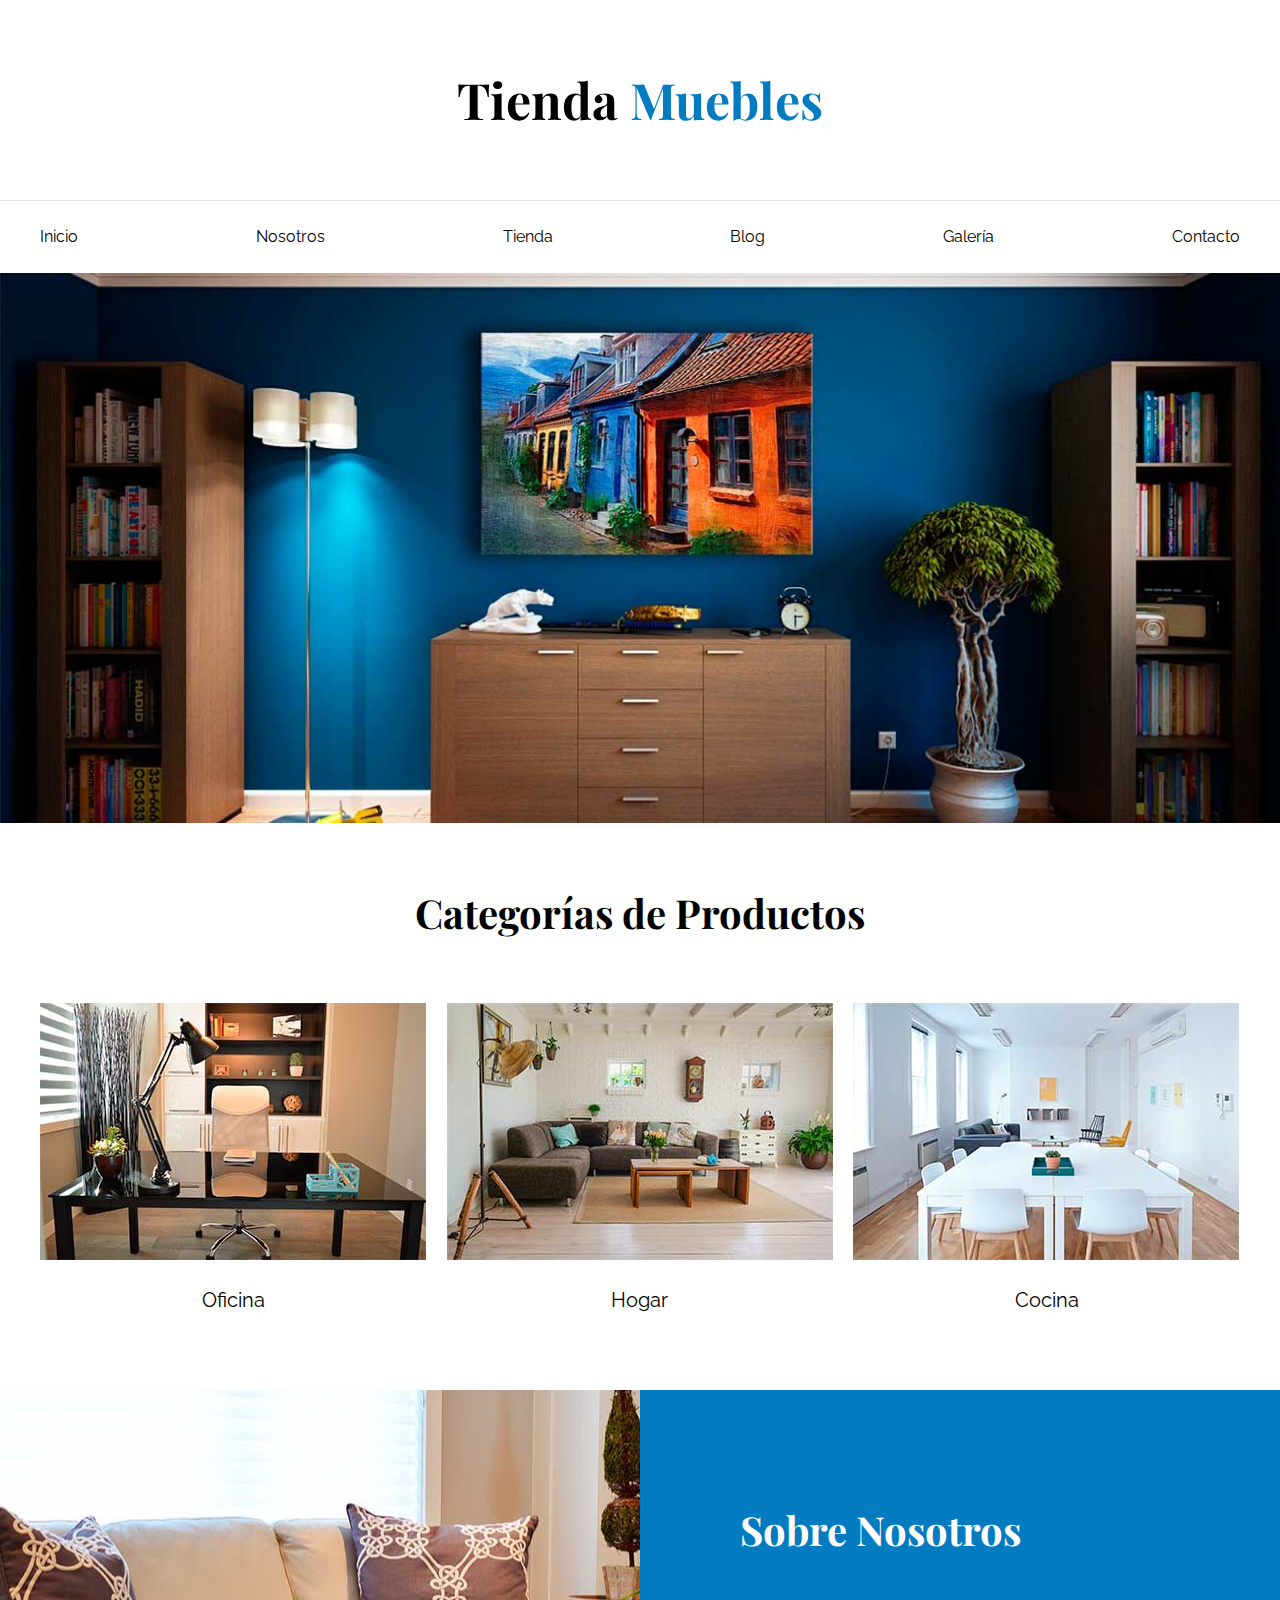
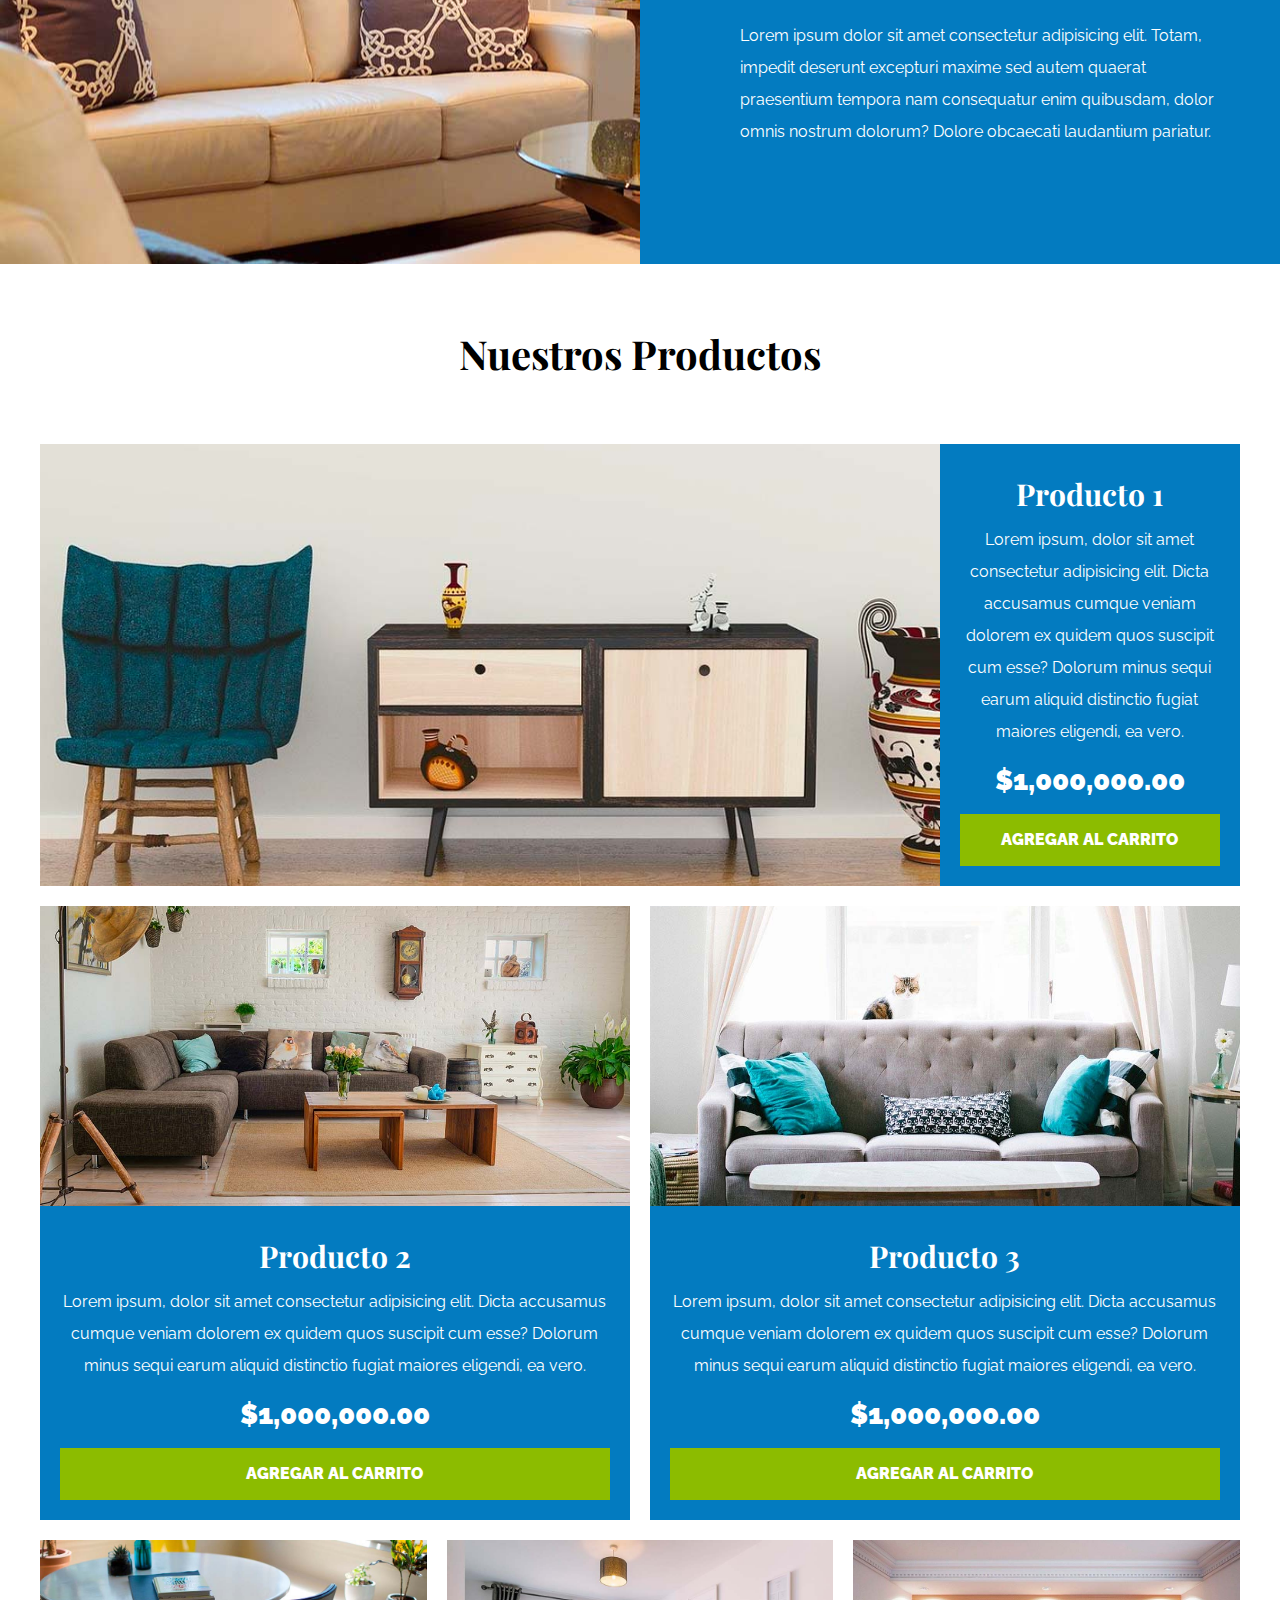
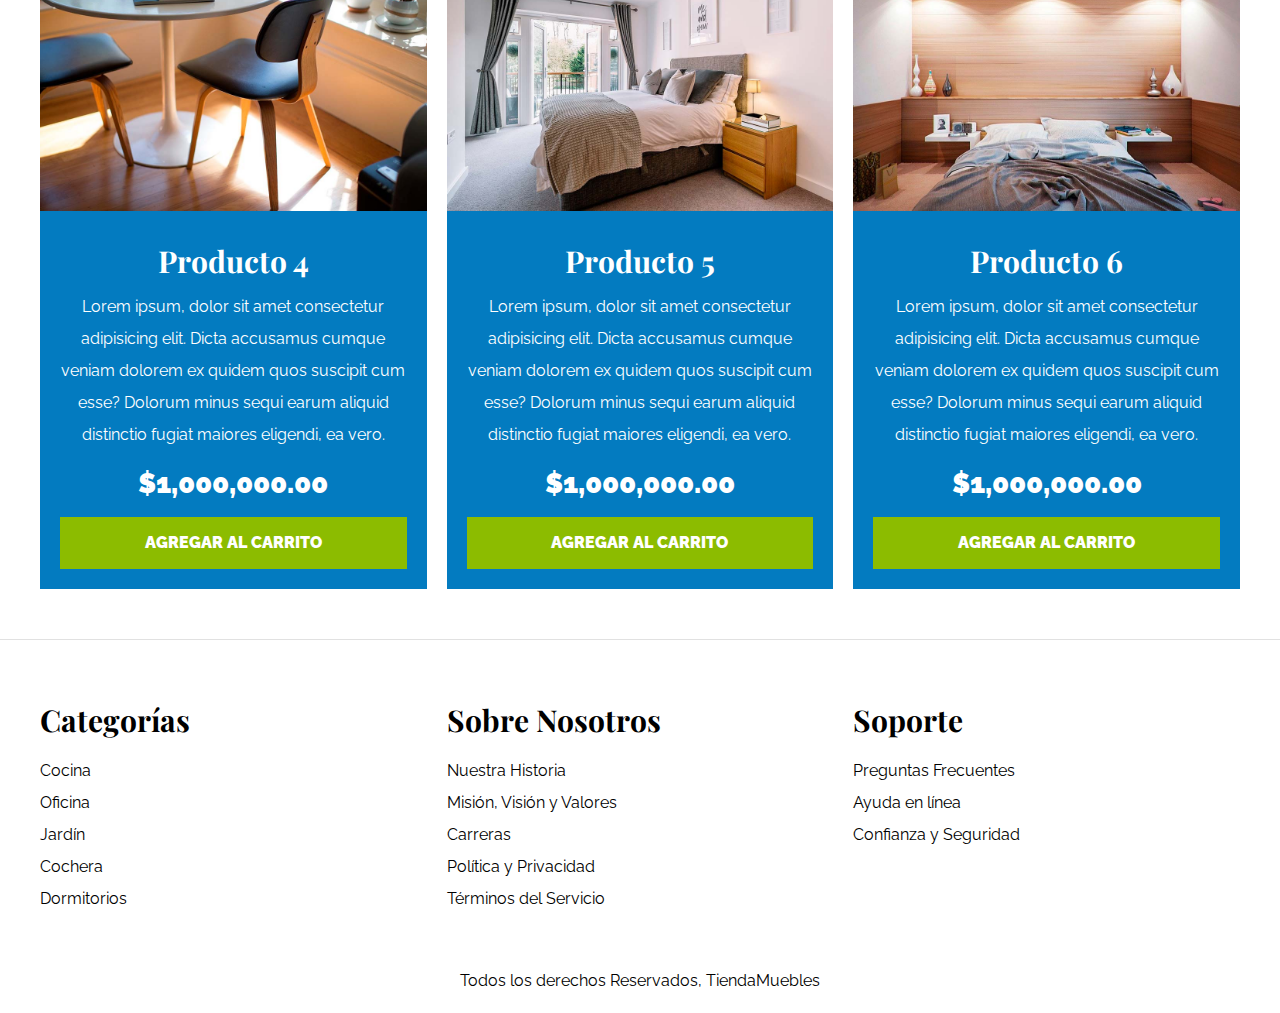
==== index.html @ 2558ff6e "First commit" ====
<!DOCTYPE html>
<html lang="es">
<head>
  <meta charset="UTF-8">
  <meta http-equiv="X-UA-Compatible" content="IE=edge">
  <meta name="viewport" content="width=device-width, initial-scale=1.0">
  <title>Ecommerce - Home</title>
  <link rel="stylesheet" href="css/normalize.css">
  <link rel="preconnect" href="https://fonts.googleapis.com">
  <link rel="preconnect" href="https://fonts.gstatic.com" crossorigin>
  <link href="https://fonts.googleapis.com/css2?family=Playfair+Display:wght@700&family=Raleway:wght@400;700;900&display=swap" rel="stylesheet">
  <link rel="stylesheet" href="css/app.css">
</head>
<body>
  <header>
    <h1 class="nombre-sitio">Tienda <span>Muebles</span></h1>
  </header>
  
  <div class="contenedor-navegacion">
    <nav class="nav-principal contenedor">
      <a href="index.html">Inicio</a>
      <a href="nosotros.html">Nosotros</a>
      <a href="tienda.html">Tienda</a>
      <a href="blog.html">Blog</a>
      <a href="galeria.html">Galería</a>
      <a href="contacto.html">Contacto</a>
    </nav>
  </div>
  
  <div class="hero"></div>
  
  <section class="contenedor categorias">
    <h2 class="text-center">Categorías de Productos</h2>
    
    <div class="listado-categorias">
      <div class="categoria">
        <img src="img/categoria1.jpg" alt="Imagen Categoría">
        <a href="#">Oficina</a>
      </div>
      
      <div class="categoria">
        <img src="img/categoria2.jpg" alt="Imagen Categoría">
        <a href="#">Hogar</a>
      </div>
      
      <div class="categoria">
        <img src="img/categoria3.jpg" alt="Imagen Categoría">
        <a href="#">Cocina</a>
      </div>
    </div>
    
  </section>
  
  <section class="sobre-nosotros">
    <div class="contenedor sobre-nosotros-flex">
      <div class="texto-nosotros">
        <h2>Sobre Nosotros</h2>
        <p>
          Lorem ipsum dolor sit amet consectetur adipisicing elit. Totam, impedit deserunt excepturi maxime sed autem quaerat praesentium tempora nam consequatur enim quibusdam, dolor omnis nostrum dolorum? Dolore obcaecati laudantium pariatur.
        </p>
      </div>
    </div>
  </section>
  
  <main class="contenido-principal contenedor">
    <h2 class="text-center">Nuestros Productos</h2>
    <div class="listado-productos">
      <div class="producto">
        <img src="img/producto1.jpg" alt="Imagen Producto">
        
        <div class="texto-producto">
          <h3>Producto 1</h3>
          <p>
            Lorem ipsum, dolor sit amet consectetur adipisicing elit. Dicta accusamus cumque veniam dolorem ex quidem quos suscipit cum esse? Dolorum minus sequi earum aliquid distinctio fugiat maiores eligendi, ea vero.
          </p>
          <p class="precio">
            $1,000,000.00
          </p>
          <a class="btn" href="#">Agregar al Carrito</a>
        </div> <!-- Info Producto -->
      </div> <!-- Producto -->
      
      <div class="producto">
        <img src="img/producto2.jpg" alt="Imagen Producto">
        
        <div class="texto-producto">
          <h3>Producto 2</h3>
          <p>
            Lorem ipsum, dolor sit amet consectetur adipisicing elit. Dicta accusamus cumque veniam dolorem ex quidem quos suscipit cum esse? Dolorum minus sequi earum aliquid distinctio fugiat maiores eligendi, ea vero.
          </p>
          <p class="precio">
            $1,000,000.00
          </p>
          <a class="btn" href="#">Agregar al Carrito</a>
        </div> <!-- Info Producto -->
      </div> <!-- Producto -->
      
      <div class="producto">
        <img src="img/producto3.jpg" alt="Imagen Producto">
        
        <div class="texto-producto">
          <h3>Producto 3</h3>
          <p>
            Lorem ipsum, dolor sit amet consectetur adipisicing elit. Dicta accusamus cumque veniam dolorem ex quidem quos suscipit cum esse? Dolorum minus sequi earum aliquid distinctio fugiat maiores eligendi, ea vero.
          </p>
          <p class="precio">
            $1,000,000.00
          </p>
          <a class="btn" href="#">Agregar al Carrito</a>
        </div> <!-- Info Producto -->
      </div> <!-- Producto -->
      
      <div class="producto">
        <img src="img/producto4.jpg" alt="Imagen Producto">
        
        <div class="texto-producto">
          <h3>Producto 4</h3>
          <p>
            Lorem ipsum, dolor sit amet consectetur adipisicing elit. Dicta accusamus cumque veniam dolorem ex quidem quos suscipit cum esse? Dolorum minus sequi earum aliquid distinctio fugiat maiores eligendi, ea vero.
          </p>
          <p class="precio">
            $1,000,000.00
          </p>
          <a class="btn" href="#">Agregar al Carrito</a>
        </div> <!-- Info Producto -->
      </div> <!-- Producto -->
      
      <div class="producto">
        <img src="img/producto5.jpg" alt="Imagen Producto">
        
        <div class="texto-producto">
          <h3>Producto 5</h3>
          <p>
            Lorem ipsum, dolor sit amet consectetur adipisicing elit. Dicta accusamus cumque veniam dolorem ex quidem quos suscipit cum esse? Dolorum minus sequi earum aliquid distinctio fugiat maiores eligendi, ea vero.
          </p>
          <p class="precio">
            $1,000,000.00
          </p>
          <a class="btn" href="#">Agregar al Carrito</a>
        </div> <!-- Info Producto -->
      </div> <!-- Producto -->
      
      <div class="producto">
        <img src="img/producto6.jpg" alt="Imagen Producto">
        
        <div class="texto-producto">
          <h3>Producto 6</h3>
          <p>
            Lorem ipsum, dolor sit amet consectetur adipisicing elit. Dicta accusamus cumque veniam dolorem ex quidem quos suscipit cum esse? Dolorum minus sequi earum aliquid distinctio fugiat maiores eligendi, ea vero.
          </p>
          <p class="precio">
            $1,000,000.00
          </p>
          <a class="btn" href="#">Agregar al Carrito</a>
        </div> <!-- Info Producto -->
      </div> <!-- Producto -->
      
    </div> <!-- Fin de Listado de Productos -->
  </main>
  
  <footer class="site-footer">
    <div class="grid-footer contenedor">
      <div>
        <h3>Categorías</h3>
        
        <nav class="footer-menu">
          <a href="#">Cocina</a>
          <a href="#">Oficina</a>
          <a href="#">Jardín</a>
          <a href="#">Cochera</a>
          <a href="#">Dormitorios</a>
        </nav>
      </div>
      
      <div>
        <h3>Sobre Nosotros</h3>
        <nav class="footer-menu">
          <a href="#">Nuestra Historia</a>
          <a href="#">Misión, Visión y Valores</a>
          <a href="#">Carreras</a>
          <a href="#">Política y Privacidad</a>
          <a href="#">Términos del Servicio</a>
        </nav>
      </div>
      
      <div>
        <h3>Soporte</h3>
        <nav class="footer-menu">
          <a href="#">Preguntas Frecuentes</a>
          <a href="#">Ayuda en línea</a>
          <a href="#">Confianza y Seguridad</a>
        </nav>
      </div>
    </div>
    <p class="copyright">
      Todos los derechos Reservados, TiendaMuebles
    </p>
  </footer>
  
</body>
</html>
---- css/app.css ----
html {
  box-sizing: border-box;
  font-size: 62.5%; /* 1REM = 10px */
}

*, *:before, *:after {
  box-sizing: inherit;
}

body {
  font-family: 'Raleway', sans-serif;
  font-size: 1.6rem;
  line-height: 2;
}

/* Globales */

h1, h2, h3 {
  font-family: 'Playfair Display', serif;
  margin: 0 0 5rem 0;
}

h1 {
  font-size: 5rem;
}

h2 {
  font-size: 4rem;
}

h3 {
  font-size: 3rem;
}

a {
  text-decoration: none;
  color: #000;
}

.contenedor {
  max-width: 120rem;
  margin: 0 auto;
}

img {
  max-width: 100%;
  display: block;
}

.btn {
  background-color: #8cbc00;
  display: block;
  color: #FFFFFF;
  text-transform: uppercase;
  font-weight: 900;
  padding: 1rem;
  transition: background-color .3s ease-out;
}
.btn:hover {
  background-color: #769c02;
}

/* Utilidades */

.text-center {
  text-align: center;
}

/* Header y Navegación */

.nombre-sitio {
  margin-top: 5rem;
  text-align: center;
}

.nombre-sitio span {
  color: #037bc0;
}

.contenedor-navegacion {
  border-top: .1rem solid #e1e1e1;
}

.nav-principal {
  padding: 2rem 0;
  display: flex;
  justify-content: space-between;
}

.hero {
  background-image: url(../img/principal.jpg);
  background-repeat: no-repeat;
  background-size: cover;    
  background-position: center center;
  height: 55rem;
}

/* Categorías */
.categorias {
  padding-top: 5rem;
}

.categorias h2 {
  text-align: center;
}

.categoria a {
  text-align: center;
  display: block;
  padding: 2rem;
  font-size: 2rem;
}

.categoria a:hover {
  background-color: #037bc0;
  color: #FFFFFF;
  border-bottom-right-radius: 1rem;
}

.listado-categorias {
  display: grid;
  grid-template-columns: repeat(3, 1fr);
  gap: 2rem;
}

/* Bloque nosotros */

.sobre-nosotros {
  background-image: linear-gradient( to right, transparent 50%, #037bc0 50%, #037bc0 100% ), url(../img/nosotros.jpg);
  background-position: center left;
  margin-top: 5rem;
  padding: 10rem 0;
  background-repeat: no-repeat;
  /* background-size: 100%, 120rem; */
}
.sobre-nosotros-flex {
  display: flex;
  justify-content: flex-end;
}
.texto-nosotros {
  flex-basis: 50%;
  padding-left: 10rem;
  color: #FFF;
}

/* Listado de Productos */

.contenido-principal {
  padding-top: 5rem;
}
.listado-productos {
  display: grid;
  grid-template-columns: repeat(6, 1fr);
  gap: 2rem;
}
.producto:nth-child(1) {
  grid-column-start: 1;
  grid-column-end: 7;
  display: grid;
  grid-template-columns: 3fr 1fr;
}
.producto:nth-child(1) img {
  height: 43rem;
  min-height: 100%;
  width: 100%;
  object-fit: cover;
}
.producto:nth-child(2) {
  grid-column-start: 1;
  grid-column-end: 4;
}
.producto:nth-child(2) img,
.producto:nth-child(3) img {
  height: 30rem;
  width: 100%;
  object-fit: cover;
}
.producto:nth-child(3) {
  grid-column-start: 4;
  grid-column-end: 7;
}
.producto:nth-child(4) {
  grid-column-start: 1;
  grid-column-end: 3;
}
.producto:nth-child(5) {
  grid-column-start: 3;
  grid-column-end: 5;
}
.producto:nth-child(6) {
  grid-column-start: 5;
  grid-column-end: 7;
}
.producto {
  background-color: #037bc0;
}

.texto-producto {
  text-align: center;
  color: #FFFFFF;
  padding: 2rem;
}
.texto-producto h3 {
  margin: 0;
}
.texto-producto p {
  margin: 0 0 .5rem 0;
}
.texto-producto .precio {
  font-size: 2.8rem;
  font-weight: 900;
}

/* Footer */

.site-footer {
  border-top: 1px solid #e1e1e1;
  margin-top: 5rem;
  padding-top: 5rem;
}
.site-footer h3 {
  margin-bottom: .5rem;
}

.grid-footer {
  display: grid;
  grid-template-columns: repeat(3, 1fr);
  gap: 2rem;
}

.footer-menu a {
  display: block;
}

.copyright {
  margin-top: 5rem;
  text-align: center;
}
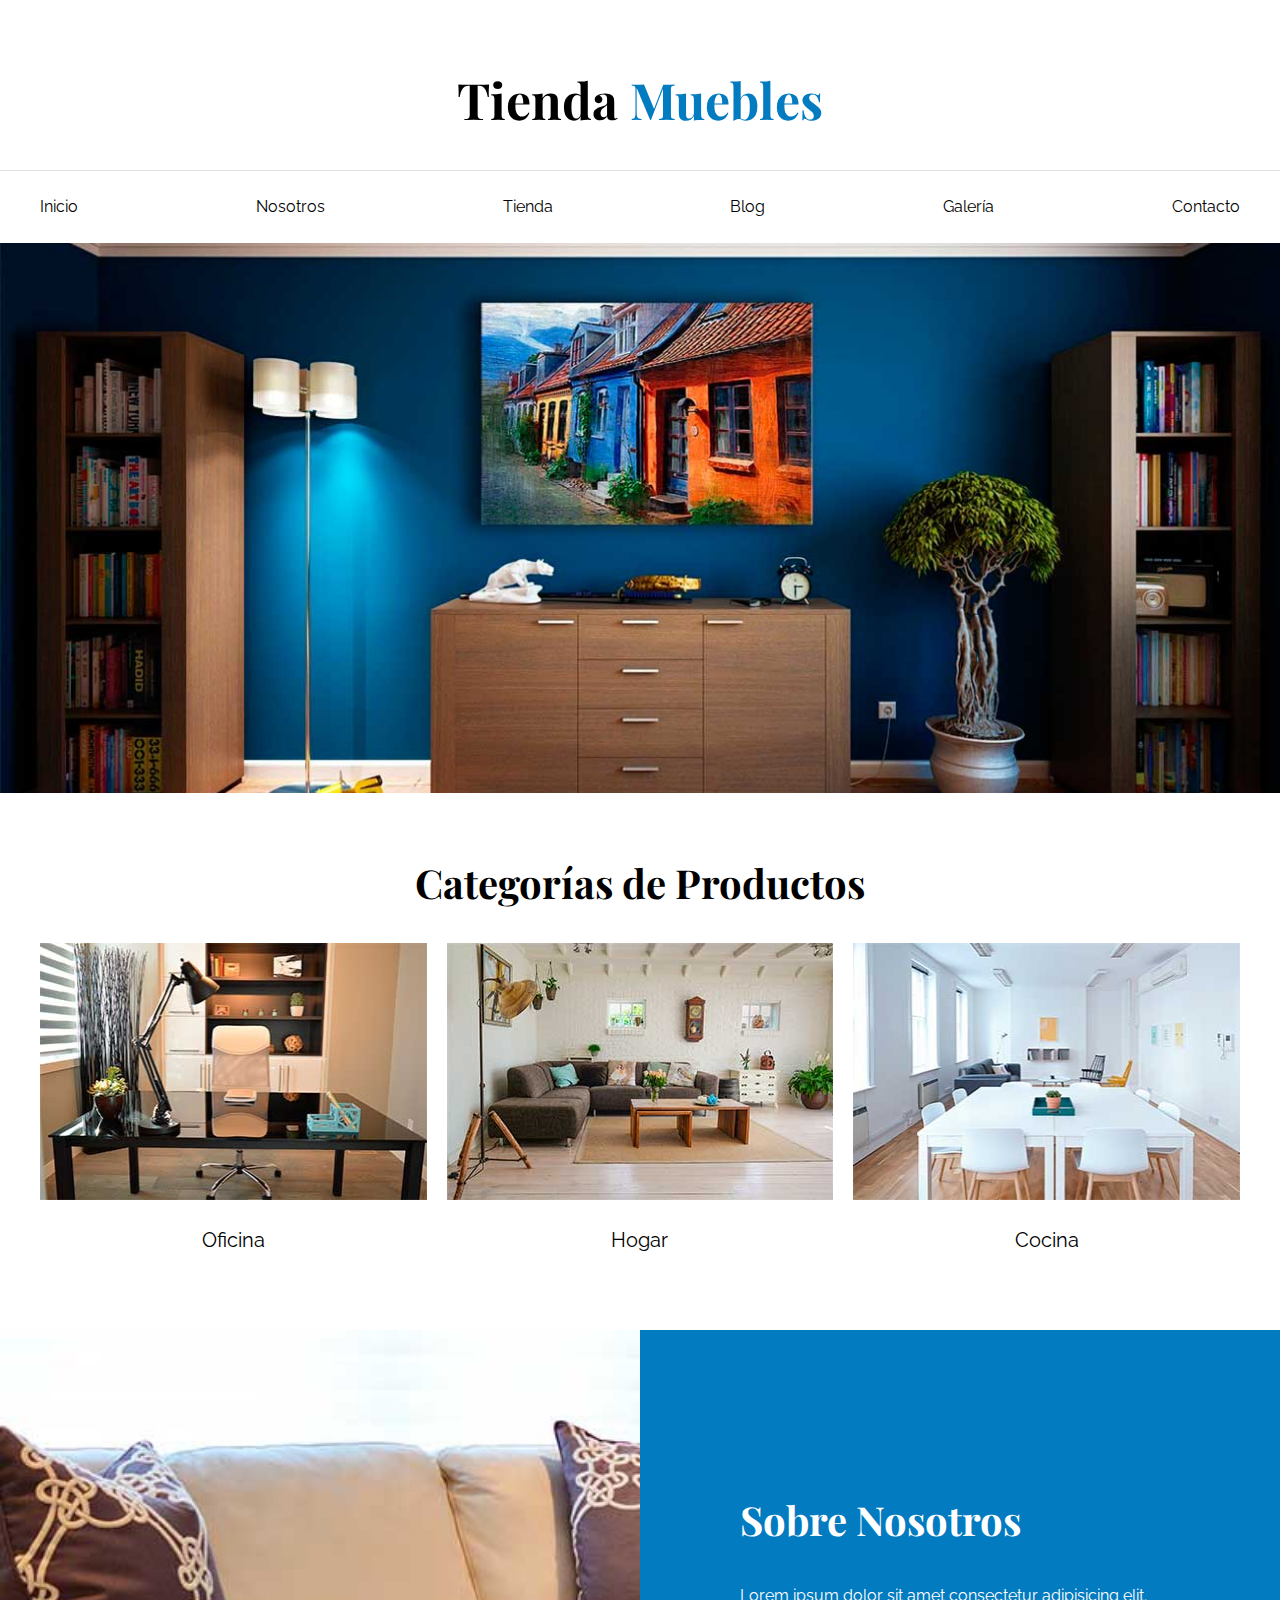
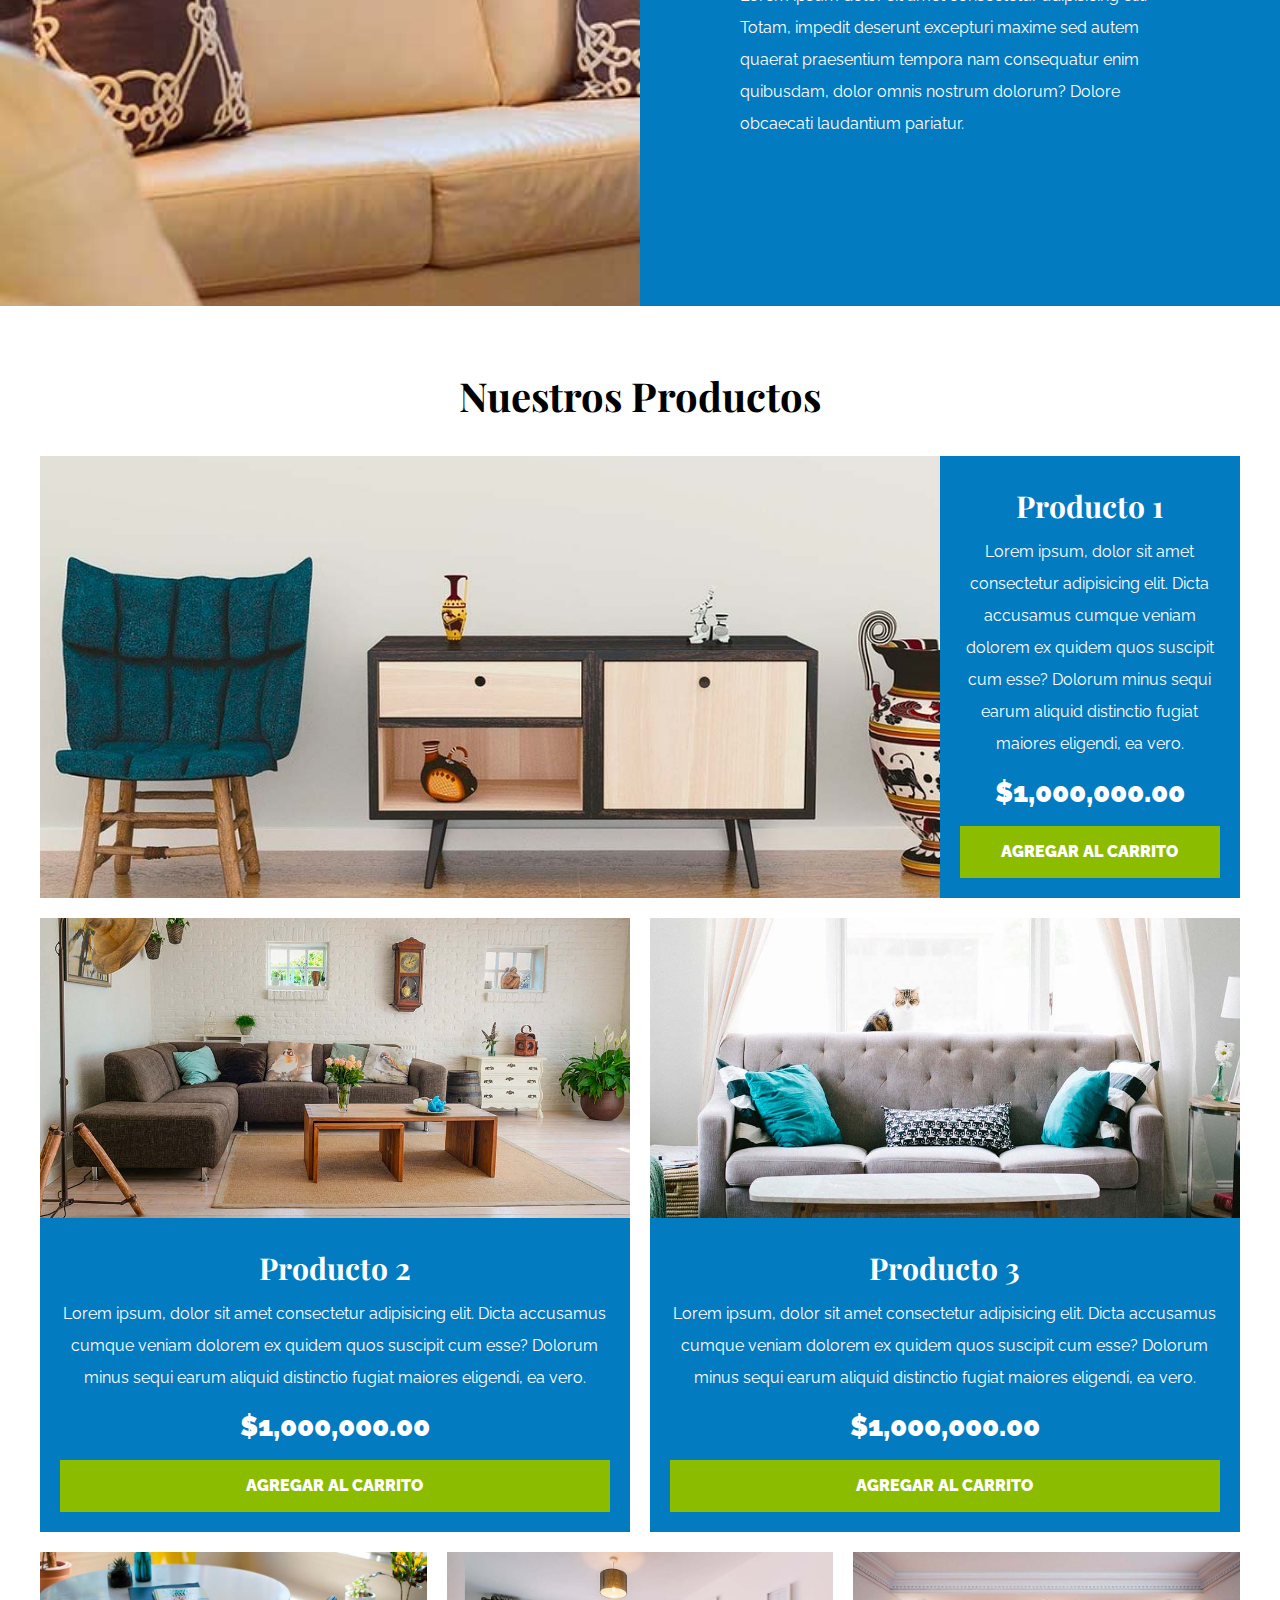
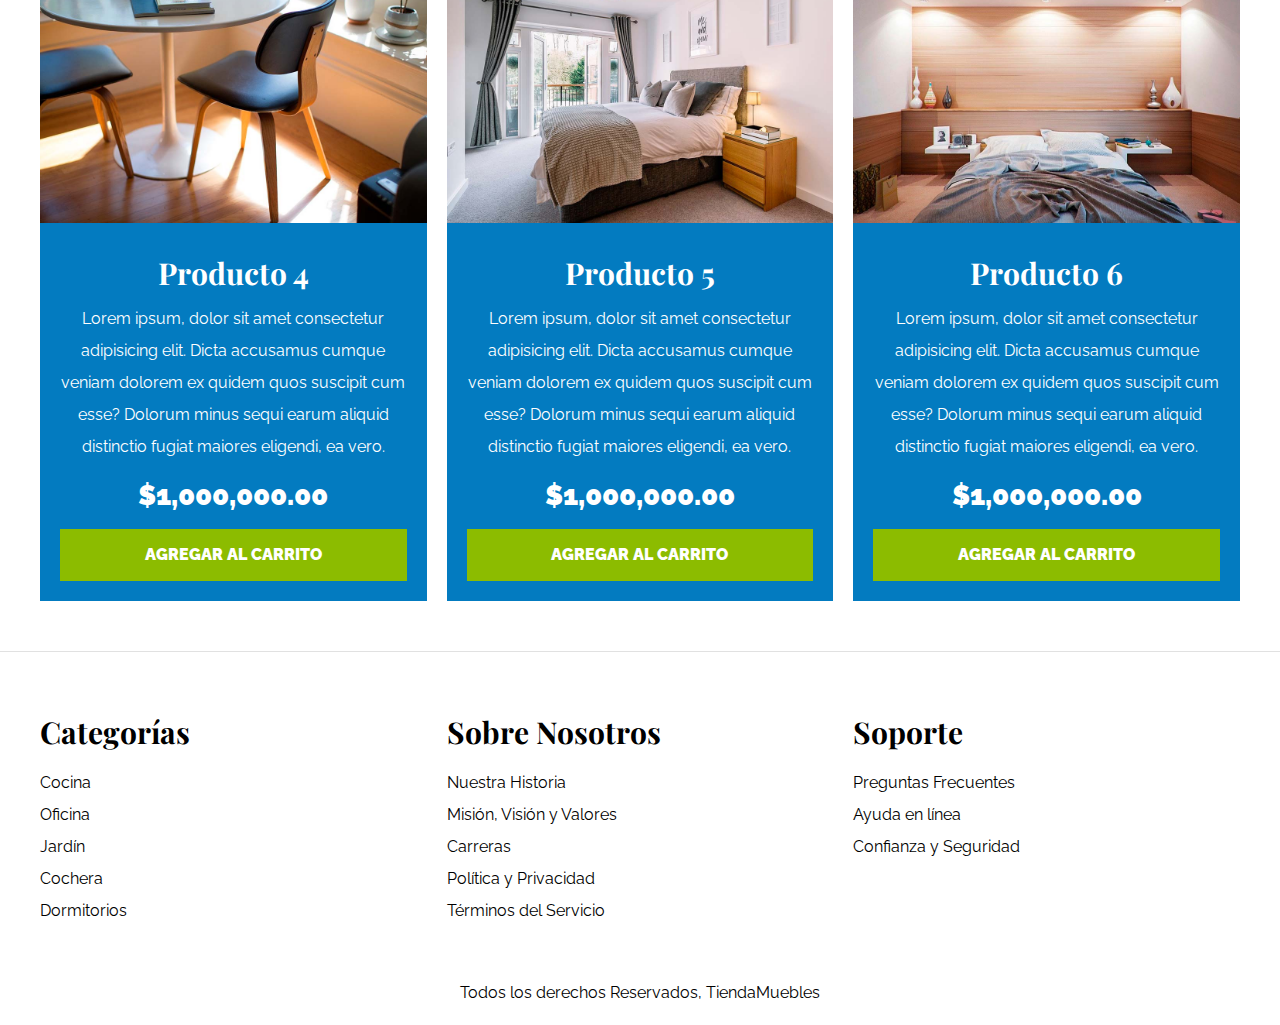
==== commit 114f7f0a: "Página responsive" ====
--- a/index.html
+++ b/index.html
@@ -52,7 +52,7 @@
   </section>
   
   <section class="sobre-nosotros">
-    <div class="contenedor sobre-nosotros-flex">
+    <div class="contenedor sobre-nosotros-grid">
       <div class="texto-nosotros">
         <h2>Sobre Nosotros</h2>
         <p>
--- a/css/app.css
+++ b/css/app.css
@@ -17,19 +17,34 @@
 
 h1, h2, h3 {
   font-family: 'Playfair Display', serif;
-  margin: 0 0 5rem 0;
+  margin: 0 0 2rem 0;
 }
 
 h1 {
-  font-size: 5rem;
+  font-size: 4rem;
+}
+@media (width >= 768px) {
+  h1 {
+    font-size: 5rem;
+  }
 }
 
 h2 {
-  font-size: 4rem;
+  font-size: 3.2rem;
+}
+@media (width >= 768px) {
+  h2 {
+    font-size: 4rem;
+  }
 }
 
 h3 {
-  font-size: 3rem;
+  font-size: 2.4rem;
+}
+@media (width >= 768px) {
+  h3 {
+    font-size: 3rem;
+  }
 }
 
 a {
@@ -55,15 +70,30 @@
   font-weight: 900;
   padding: 1rem;
   transition: background-color .3s ease-out;
+  text-align: center;
+  border: none;
+  width: 100%;
 }
 .btn:hover {
   background-color: #769c02;
+  cursor: pointer;
+}
+
+@media (width >= 768px) {
+  .btn {
+    width: auto;
+  }
 }
 
 /* Utilidades */
 
 .text-center {
   text-align: center;
+}
+@media (width >= 768px) {
+  .max-width-30 {
+    max-width: 30rem;
+  }
 }
 
 /* Header y Navegación */
@@ -80,11 +110,17 @@
 .contenedor-navegacion {
   border-top: .1rem solid #e1e1e1;
 }
-
 .nav-principal {
   padding: 2rem 0;
   display: flex;
-  justify-content: space-between;
+  flex-direction: column;
+  align-items: center;
+}
+@media (width >= 768px) {
+  .nav-principal {
+    justify-content: space-between;
+    flex-direction: row;
+  }
 }
 
 .hero {
@@ -92,18 +128,30 @@
   background-repeat: no-repeat;
   background-size: cover;    
   background-position: center center;
-  height: 55rem;
+  height: 25rem;
+}
+
+@media (width >= 768px) {
+  .hero {
+    height: 55rem;
+  }  
 }
 
 /* Categorías */
 .categorias {
-  padding-top: 5rem;
-}
-
-.categorias h2 {
-  text-align: center;
-}
-
+  padding: 5rem 0;
+}
+.categoria {
+  margin-bottom: 2rem;
+}
+@media (width >= 768px) {
+  .categoria {
+    margin-bottom: 0;
+  }
+}
+.categoria img {
+  width: 100%;
+}
 .categoria a {
   text-align: center;
   display: block;
@@ -116,83 +164,113 @@
   color: #FFFFFF;
   border-bottom-right-radius: 1rem;
 }
-
-.listado-categorias {
+@media (width >= 768px) {
+  .listado-categorias {
+    display: grid;
+    grid-template-columns: repeat(3, 1fr);
+    gap: 2rem;
+  }
+}
+
+/* Bloque nosotros */
+
+.sobre-nosotros {
+  background-image: linear-gradient( to bottom, transparent 50%, #037bc0 50%, #037bc0 100% ), url(../img/nosotros.jpg);
+  background-position: center, top left;
+  background-repeat: no-repeat;
+  background-size: 100%, 70rem;
+}
+@media (width >= 768px) {
+  .sobre-nosotros {
+    background-image: linear-gradient( to right, transparent 50%, #037bc0 50%, #037bc0 100% ), url(../img/nosotros.jpg);
+    background-position: left center;
+    padding: 10rem 0;
+    background-size: 100%, 160rem;
+  }
+}
+.sobre-nosotros-grid {
   display: grid;
-  grid-template-columns: repeat(3, 1fr);
-  gap: 2rem;
-}
-
-/* Bloque nosotros */
-
-.sobre-nosotros {
-  background-image: linear-gradient( to right, transparent 50%, #037bc0 50%, #037bc0 100% ), url(../img/nosotros.jpg);
-  background-position: center left;
-  margin-top: 5rem;
-  padding: 10rem 0;
-  background-repeat: no-repeat;
-  /* background-size: 100%, 120rem; */
-}
-.sobre-nosotros-flex {
-  display: flex;
-  justify-content: flex-end;
+  grid-template-rows: repeat(2, 1fr);
+}
+@media (width >= 768px) {
+  .sobre-nosotros-grid {
+    grid-template-columns: repeat(2, 1fr);
+    grid-template-rows: unset;
+    column-gap: 10rem;
+  }
 }
 .texto-nosotros {
-  flex-basis: 50%;
-  padding-left: 10rem;
+  grid-row: 2 / 3;
   color: #FFF;
-}
+  padding: 5rem;
+}
+@media (width >= 768px) {
+  .texto-nosotros {
+    grid-column: 2 / 3;
+  }
+} 
 
 /* Listado de Productos */
 
 .contenido-principal {
   padding-top: 5rem;
 }
-.listado-productos {
-  display: grid;
-  grid-template-columns: repeat(6, 1fr);
-  gap: 2rem;
-}
-.producto:nth-child(1) {
-  grid-column-start: 1;
-  grid-column-end: 7;
-  display: grid;
-  grid-template-columns: 3fr 1fr;
-}
-.producto:nth-child(1) img {
-  height: 43rem;
-  min-height: 100%;
-  width: 100%;
-  object-fit: cover;
-}
-.producto:nth-child(2) {
-  grid-column-start: 1;
-  grid-column-end: 4;
-}
-.producto:nth-child(2) img,
-.producto:nth-child(3) img {
-  height: 30rem;
-  width: 100%;
-  object-fit: cover;
-}
-.producto:nth-child(3) {
-  grid-column-start: 4;
-  grid-column-end: 7;
-}
-.producto:nth-child(4) {
-  grid-column-start: 1;
-  grid-column-end: 3;
-}
-.producto:nth-child(5) {
-  grid-column-start: 3;
-  grid-column-end: 5;
-}
-.producto:nth-child(6) {
-  grid-column-start: 5;
-  grid-column-end: 7;
+@media (width >= 768px) {
+  .listado-productos {
+    display: grid;
+    grid-template-columns: repeat(6, 1fr);
+    gap: 2rem;
+  }
+  .producto:nth-child(1) {
+    grid-column-start: 1;
+    grid-column-end: 7;
+    display: grid;
+    grid-template-columns: 3fr 1fr;
+  }
+  .producto:nth-child(1) img {
+    height: 43rem;
+    min-height: 100%;
+    width: 100%;
+    object-fit: cover;
+  }
+  .producto:nth-child(2) {
+    grid-column-start: 1;
+    grid-column-end: 4;
+  }
+  .producto:nth-child(2) img,
+  .producto:nth-child(3) img {
+    height: 30rem;
+    width: 100%;
+    object-fit: cover;
+  }
+  .producto:nth-child(3) {
+    grid-column-start: 4;
+    grid-column-end: 7;
+  }
+  .producto:nth-child(4) {
+    grid-column-start: 1;
+    grid-column-end: 3;
+  }
+  .producto:nth-child(5) {
+    grid-column-start: 3;
+    grid-column-end: 5;
+  }
+  .producto:nth-child(6) {
+    grid-column-start: 5;
+    grid-column-end: 7;
+  }
 }
 .producto {
   background-color: #037bc0;
+  margin-bottom: 2rem;
+}
+@media (width >= 768px) {
+  .producto {
+    margin-bottom: 0;
+  }
+}
+.producto:last-of-type {
+  margin-bottom: 0;
 }
 
 .texto-producto {
@@ -220,19 +298,161 @@
 }
 .site-footer h3 {
   margin-bottom: .5rem;
-}
-
-.grid-footer {
-  display: grid;
-  grid-template-columns: repeat(3, 1fr);
-  gap: 2rem;
+  text-align: center;
+}
+@media (width >= 768px) {
+  .site-footer h3 {
+    text-align: left;
+  }
+  .grid-footer {
+    display: grid;
+    grid-template-columns: repeat(3, 1fr);
+    gap: 2rem;
+  }
+}
+.grid-footer > div {
+  margin-bottom: 2rem;
+}
+@media (width >= 768px) {
+  .grid-footer > div {
+    margin-bottom: 0;
+  }
 }
 
 .footer-menu a {
   display: block;
+  text-align: center;
+}
+@media (width >= 768px) {
+  .footer-menu a {
+    text-align: left;
+  }
 }
 
 .copyright {
   margin-top: 5rem;
   text-align: center;
 }
+
+/* Nosotros */
+
+.contenido-nosotros {
+  display: grid;
+  grid-template-columns: 1fr 2fr;
+  grid-template-columns: repeat(auto-fit, minmax( 25rem, 1fr ) );
+  column-gap: 4rem;
+}
+.informacion-nosotros {
+  display: flex;
+  flex-direction: column;
+  justify-content: center;
+  padding: 5rem;
+}
+@media (width >= 768px) {
+  .informacion-nosotros {
+    padding: 0;
+  }
+}
+
+/* Blog */
+@media (width >= 768px) {
+  .contenedor-blog {
+    display: grid;
+    grid-template-columns: 2fr 1fr;
+    column-gap: 4rem;
+  }
+}
+.entrada {
+  border-bottom: 2px solid #e1e1e1;
+  margin-bottom: 2rem;
+  padding-bottom: 4rem;
+}
+.entrada h2 {
+  text-align: center;
+}
+@media (width >= 768px) {
+  .entrada h2 {
+    text-align-last: left;
+  }
+}
+.contenido-blog {
+  padding: 2rem;
+}
+.entrada:last-of-type {
+  border: none;
+}
+@media (width >= 768px) {
+  .entrada-meta {
+    display: flex;
+    justify-content: space-between;
+  }
+}
+.entrada-meta p {
+  font-weight: bold;
+}
+.entrada-meta span {
+  color: #037bc0;
+}
+.contenido-entrada-blog {
+  width: 60rem;
+  margin: 0 auto;
+}
+
+/* Galería */
+
+.galeria {
+  list-style: none;
+  padding: 0;
+  margin: 0;
+  display: grid;
+  grid-template-columns: repeat(2, 1fr);
+  gap: 2rem;
+}
+
+@media (width >= 768px) {
+  .galeria {
+    grid-template-columns: repeat(3, 1fr);
+  }
+}
+
+.galeria img {
+  height: 40rem;
+  width: 40rem;
+  object-fit: cover;
+}
+
+/* Formulario */
+
+.formulario {
+  max-width: 60rem;
+  margin: 0 auto;
+}
+.formulario fieldset {
+  border: 1px solid black;
+  margin-bottom: 2rem;
+}
+.formulario legend {
+  background-color: #005485;
+  width: 100%;
+  text-align: center;
+  color: #FFF;
+  text-transform: uppercase;
+  font-weight: 900;
+  padding: 1rem;
+  margin-bottom: 4rem;
+}
+
+.campo {
+  display: flex;
+  margin-bottom: 2rem;
+}
+.campo label {
+  flex-basis: 10rem;
+}
+.campo input:not([type="radio"]),
+.campo textarea,
+.campo select {
+  flex: 1;
+  border: 1px border #e1e1e1;
+  padding: 1rem;
+}